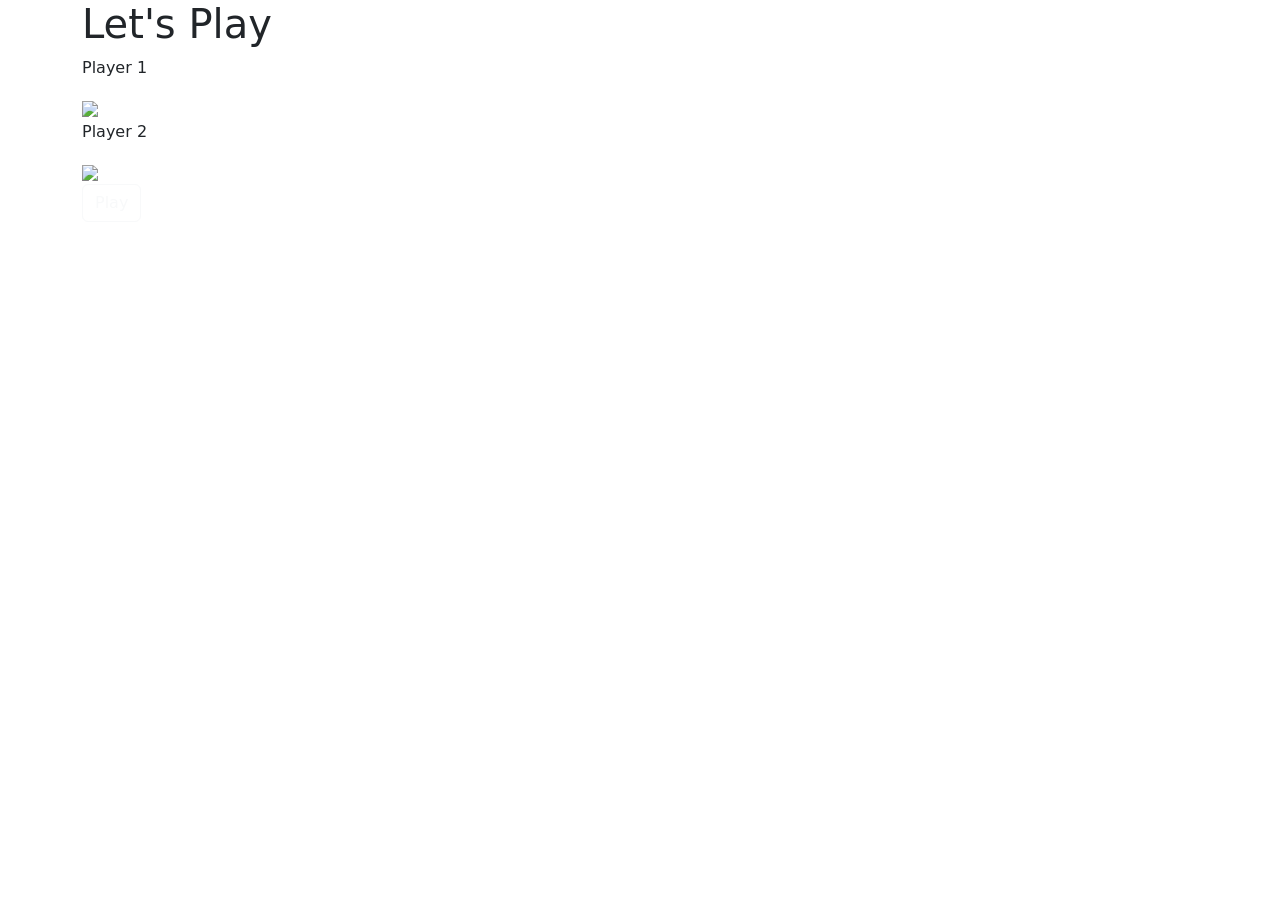
==== index.html @ 9d30284f "Rename Dicee Challenge - Starting Files/dicee.html to index.html" ====
<!DOCTYPE html>
<html lang="en" dir="ltr">
  <head>
    <meta charset="utf-8">
    <title>Dice</title>
    <link href="https://fonts.googleapis.com/css?family=Indie+Flower|Lobster" rel="stylesheet">
    <link href="https://cdn.jsdelivr.net/npm/bootstrap@5.1.3/dist/css/bootstrap.min.css" rel="stylesheet" integrity="sha384-1BmE4kWBq78iYhFldvKuhfTAU6auU8tT94WrHftjDbrCEXSU1oBoqyl2QvZ6jIW3" crossorigin="anonymous">
    <link rel="stylesheet" href="styles.css">
  </head>
  <body>

    <div class="container">
      <h1>Let's Play </h1>

      <div class="dice">
        <p>Player 1</p>
        <img classS="img1" src="images\dice6.png">
      </div>

      <div class="dice">
        <p>Player 2</p>
        <img class="img2" src="images\dice6.png">
      </div>
<button onclick="dicegame()"type="button" class="btn btn-outline-light"> Play </button>
    </div>

<script src="index.js" charset="utf-8"></script>
  </body>

</html>
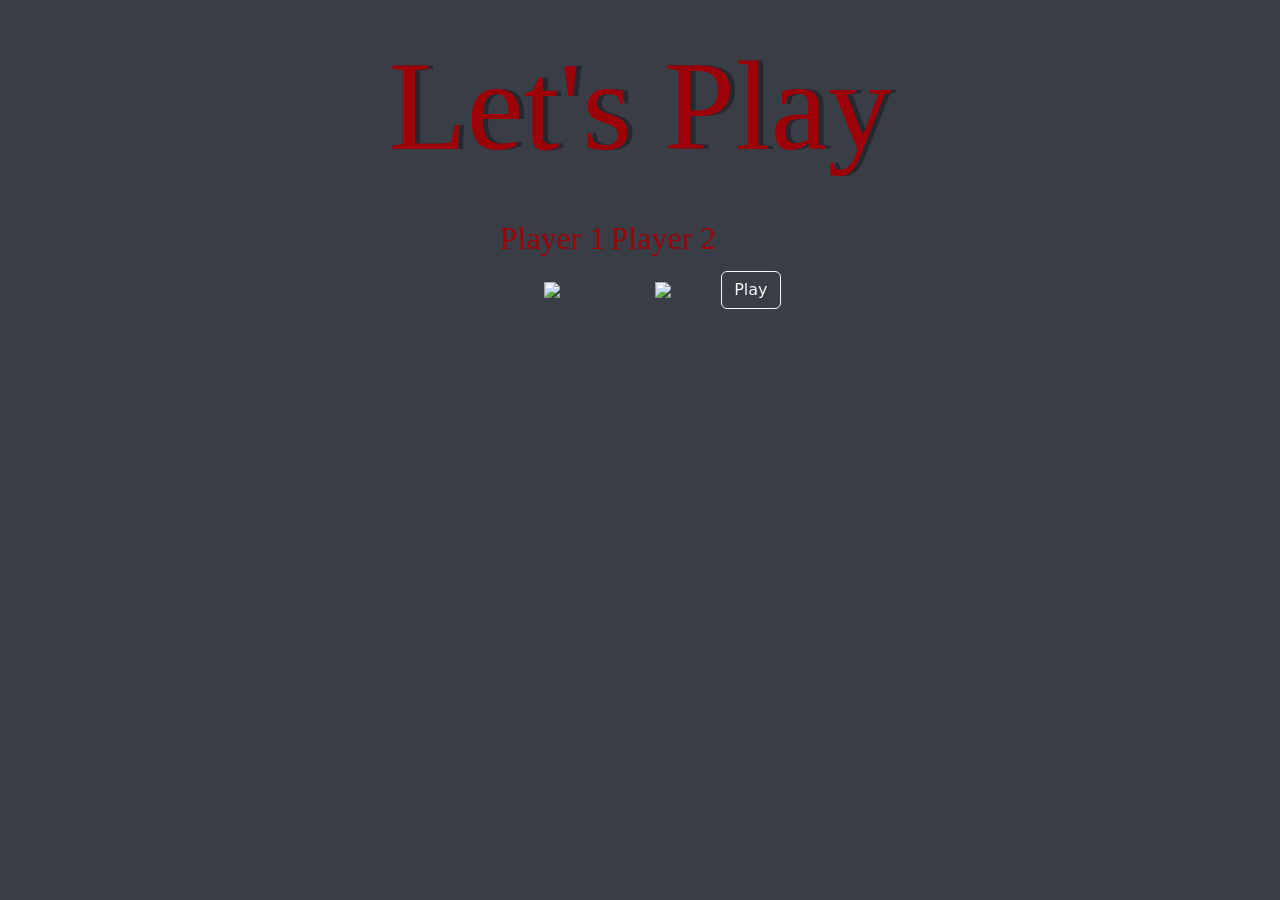
==== commit 7f7c860d: "Update index.html" ====
--- a/index.html
+++ b/index.html
@@ -14,12 +14,12 @@
 
       <div class="dice">
         <p>Player 1</p>
-        <img classS="img1" src="images\dice6.png">
+        <img classS="img1" src="dice-game/Dicee Challenge - Starting Files/images/dice6.png">
       </div>
 
       <div class="dice">
         <p>Player 2</p>
-        <img class="img2" src="images\dice6.png">
+        <img class="img2" src="dice-game/Dicee Challenge - Starting Files/images/dice6.png">
       </div>
 <button onclick="dicegame()"type="button" class="btn btn-outline-light"> Play </button>
     </div>
--- a/styles.css
+++ b/styles.css
@@ -0,0 +1,33 @@
+.container {
+  width: 70%;
+  margin: auto;
+  text-align: center;
+}
+
+.dice {
+  text-align: center;
+  display: inline-block;
+
+}
+
+body {
+  background-color: #393E46;
+}
+
+h1 {
+  margin: 30px;
+  font-family: 'Lobster', cursive;
+  text-shadow: 5px 0 #232931;
+  font-size: 8rem;
+  color: #9d0208;
+}
+
+p {
+  font-size: 2rem;
+  color: #9d0208;
+  font-family: 'Indie Flower', cursive;
+}
+
+img {
+  width: 80%;
+}
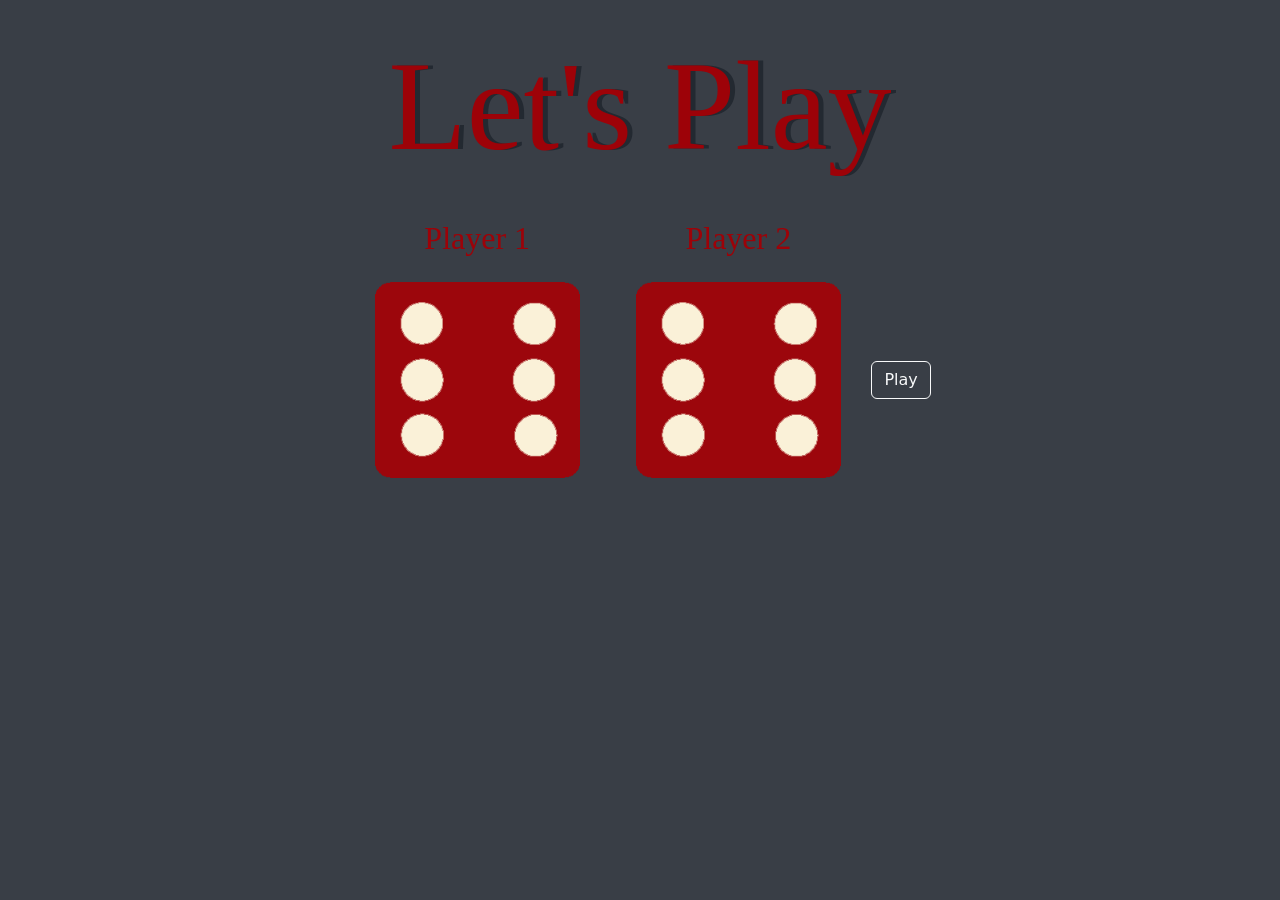
==== commit 0280e981: "Update index.html" ====
--- a/index.html
+++ b/index.html
@@ -14,12 +14,12 @@
 
       <div class="dice">
         <p>Player 1</p>
-        <img classS="img1" src="dice-game/Dicee Challenge - Starting Files/images/dice6.png">
+        <img classS="img1" src="Dicee Challenge - Starting Files/images/dice6.png">
       </div>
 
       <div class="dice">
         <p>Player 2</p>
-        <img class="img2" src="dice-game/Dicee Challenge - Starting Files/images/dice6.png">
+        <img class="img2" src="Dicee Challenge - Starting Files/images/dice6.png">
       </div>
 <button onclick="dicegame()"type="button" class="btn btn-outline-light"> Play </button>
     </div>
